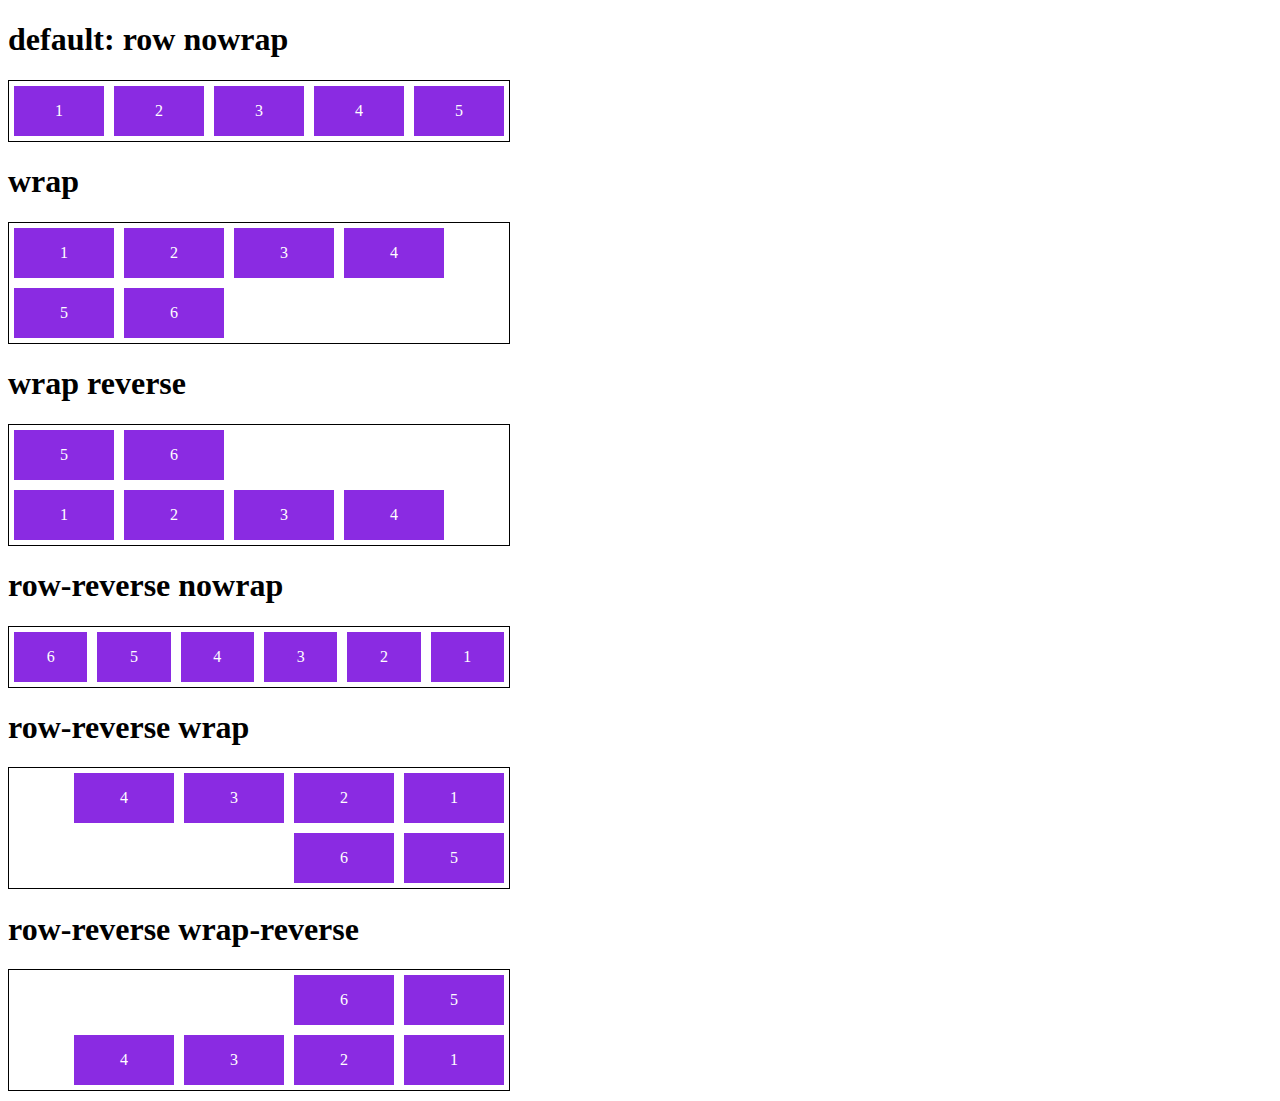
==== 3-flex-flow.html @ 4a8d7003 "Aula 4" ====
<!DOCTYPE html>
<html lang="en">
<head>
    <meta charset="UTF-8">
    <meta http-equiv="X-UA-Compatible" content="IE=edge">
    <meta name="viewport" content="width=device-width, initial-scale=1.0">
    <title>Fundamentos - flex flow</title>
    <style>
        .flex-container{
            display: flex;
            border: 1px solid black;
            max-width: 500px;
            margin-bottom: 10px;
        }

        .default{
            flex-flow: row nowrap;
        }

        .wrap{
            flex-flow: row wrap;
        }
       
        .wrap-reverse{
            flex-flow: row wrap-reverse;
        }

        .r-nowrap{
            flex-flow: row-reverse nowrap;
        }
        .r-wrap{
            flex-flow: row-reverse wrap;
        }

        .rr-wrap{
            flex-flow: row-reverse wrap-reverse;
        }
        .item{
            background-color: blueviolet;
            margin: 5px;
            color: white;
            text-align: center;
            width: 100px;
            height: 50px;
            line-height: 50px;

        }
    </style>
</head>
<body>
    <h1>default: row nowrap</h1>
    <div class="flex-container default">
        <div class="item">1</div>
        <div class="item">2</div>
        <div class="item">3</div>
        <div class="item">4</div>
        <div class="item">5</div>
    </div>
    
    <h1>wrap</h1>
    <div class="flex-container wrap">
        <div class="item">1</div>
        <div class="item">2</div>
        <div class="item">3</div>
        <div class="item">4</div>
        <div class="item">5</div>
        <div class="item">6</div>
    </div>
    
    <h1>wrap reverse</h1>
    <div class="flex-container wrap-reverse">
        <div class="item">1</div>
        <div class="item">2</div>
        <div class="item">3</div>
        <div class="item">4</div>
        <div class="item">5</div>
        <div class="item">6</div>
    </div>
    
    <h1>row-reverse nowrap</h1>
    <div class="flex-container r-nowrap">
        <div class="item">1</div>
        <div class="item">2</div>
        <div class="item">3</div>
        <div class="item">4</div>
        <div class="item">5</div>
        <div class="item">6</div>
    </div>
    
    <h1>row-reverse wrap</h1>
    <div class="flex-container r-wrap">
        <div class="item">1</div>
        <div class="item">2</div>
        <div class="item">3</div>
        <div class="item">4</div>
        <div class="item">5</div>
        <div class="item">6</div>
    </div>

    <h1>row-reverse wrap-reverse</h1>
    <div class="flex-container rr-wrap">
        <div class="item">1</div>
        <div class="item">2</div>
        <div class="item">3</div>
        <div class="item">4</div>
        <div class="item">5</div>
        <div class="item">6</div>
    </div>
    
</body>
</html>
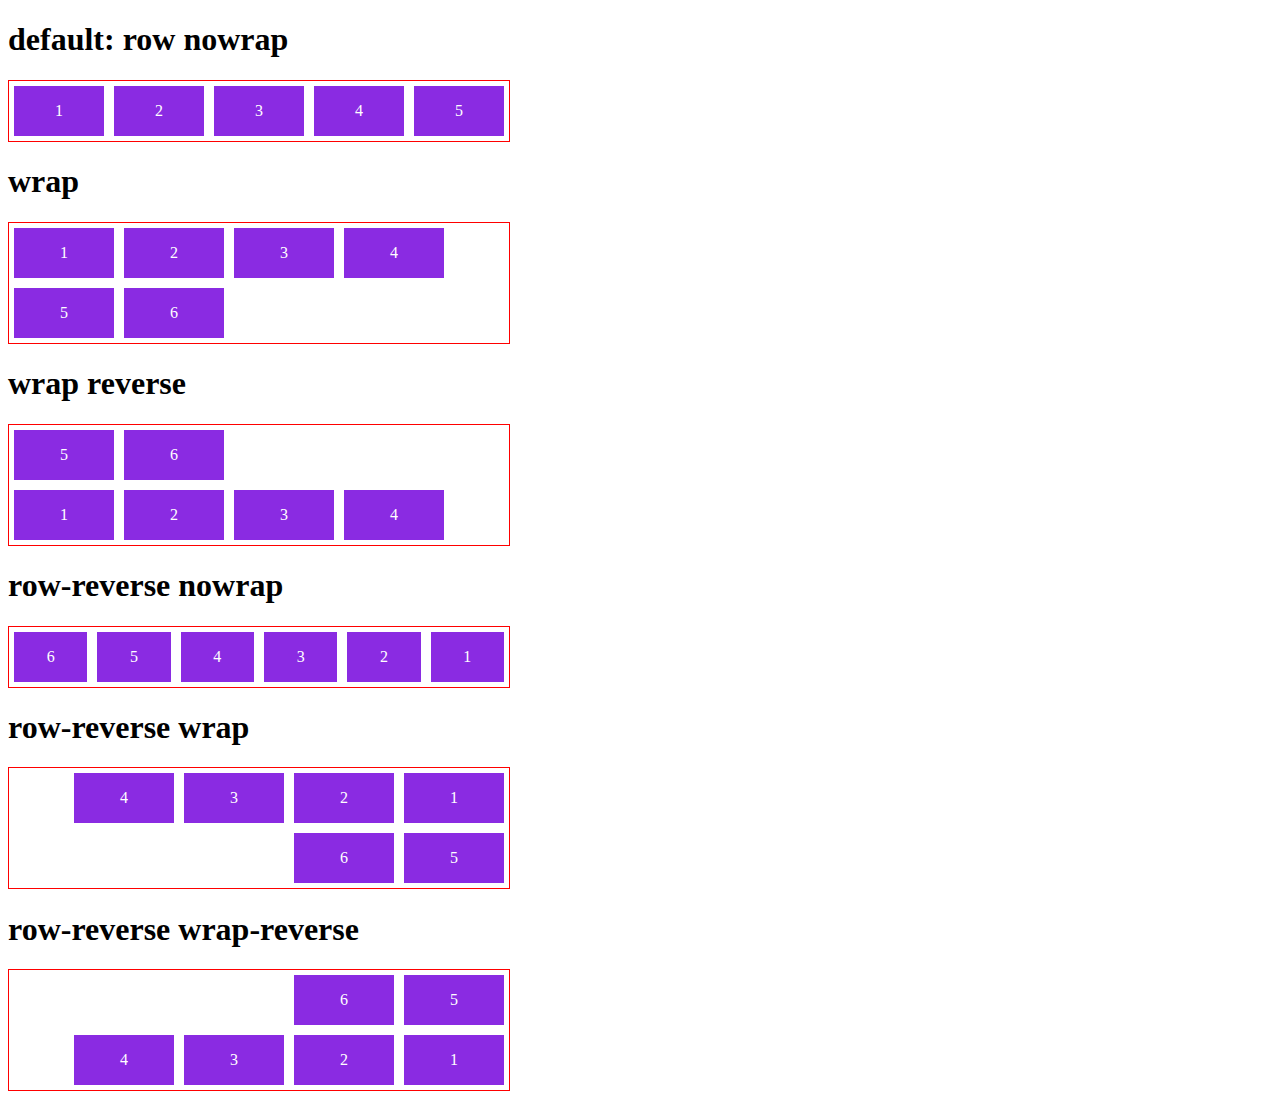
==== commit 70fafcc0: "Aula 5 e 6" ====
--- a/3-flex-flow.html
+++ b/3-flex-flow.html
@@ -8,8 +8,8 @@
     <style>
         .flex-container{
             display: flex;
-            border: 1px solid black;
-            max-width: 500px;
+            border: 1px solid red;
+            max-width:500px;
             margin-bottom: 10px;
         }
 
@@ -34,6 +34,7 @@
 
         .rr-wrap{
             flex-flow: row-reverse wrap-reverse;
+            
         }
         .item{
             background-color: blueviolet;
